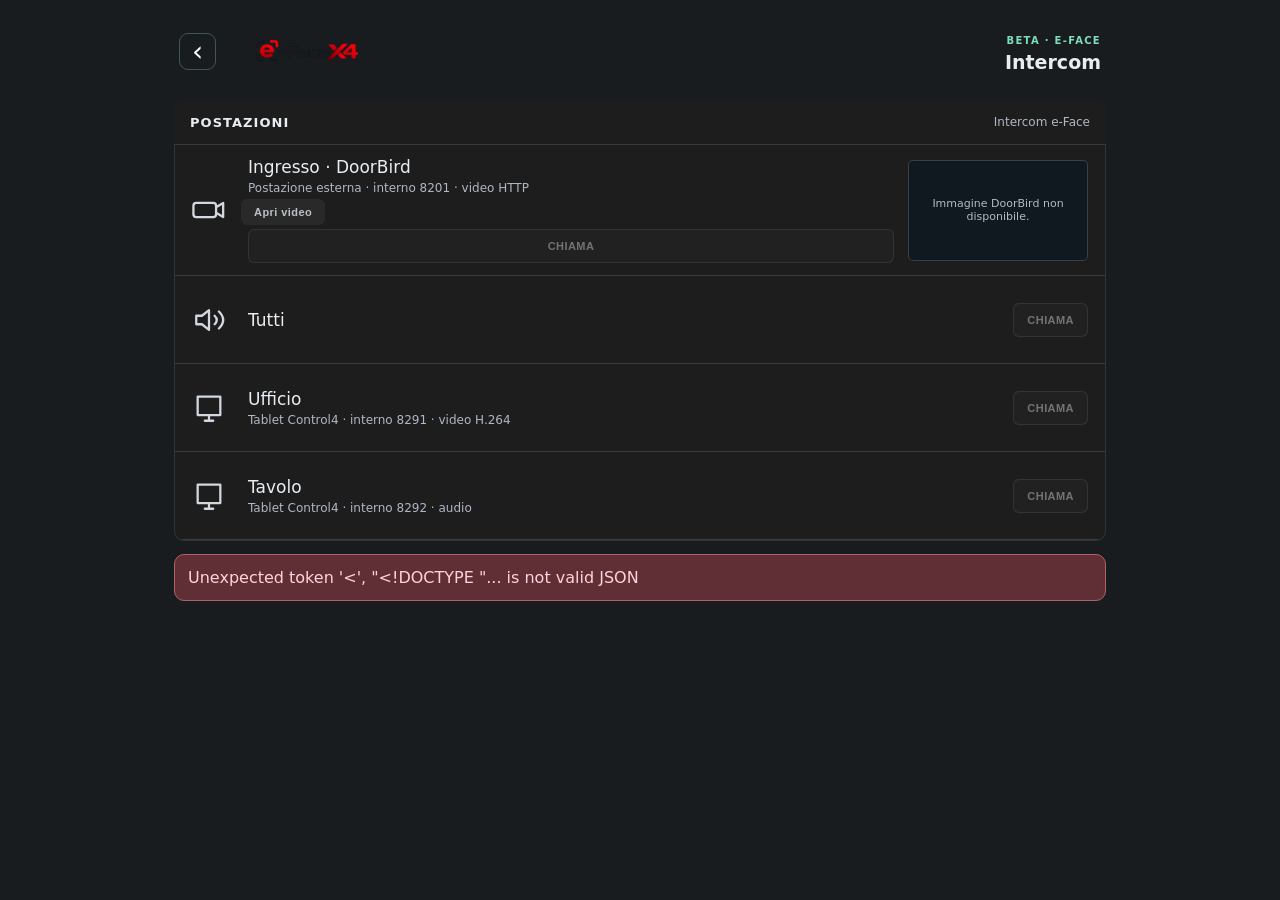
==== e_face_x4/app/static/intercom.html @ 160f6d7b "Persist DoorBird ring snapshots" ====
<!doctype html>
<html lang="it" style="background:var(--initial-background,#181c1f);--initial-background:__INITIAL_BACKGROUND__"><head>
  <meta charset="utf-8"><meta name="viewport" content="width=device-width,initial-scale=1,viewport-fit=cover">
  <meta name="theme-color" content="#181c1f"><title>Videocitofono · e-Face X4</title>
  <link rel="icon" type="image/png" href="assets/eface-x4-app-icon.png">
  <link rel="stylesheet" href="assets/intercom.css?v=2.21.158"><link rel="stylesheet" href="assets/card-themes.css?v=2.21.27"><link rel="stylesheet" href="assets/ui-theme-contract.css?v=2.21.27">
  <script>const intercomParams=new URLSearchParams(location.search);if(intercomParams.has('embedded'))document.documentElement.classList.add('embedded');if(intercomParams.get('admin')==='1')document.documentElement.classList.add('admin-intercom')</script>
</head><body class="intercom-theme" data-background="__BACKGROUND_PRESET__" data-card-theme="__CARD_THEME__">
  <main class="intercom-shell">
    <header><a href="tools#admin" aria-label="Torna agli Strumenti">‹</a><img src="assets/brand-horizontal.png" alt="e-Face X4"><div><small>BETA · E-FACE</small><h1>Intercom</h1></div></header>
    <section id="intercom-call-panel" class="intercom-call-panel" hidden><div class="intercom-call-label"><strong id="call-title">Chiamata</strong><p id="call-status" hidden>Nessuna chiamata in corso.</p><small id="audio-status">Audio in ingresso: in attesa</small><small id="video-status">Video: in attesa</small></div><div class="intercom-actions"><button id="audio-retry" type="button" hidden>ATTIVA AUDIO</button><button id="call-answer" disabled>RISPONDI</button><button id="call-hangup" class="danger" disabled>TERMINA</button></div><audio id="ringtone-audio" autoplay loop playsinline preload="auto"></audio><audio id="remote-audio" autoplay playsinline></audio></section>
    <section id="intercom-video-panel" class="intercom-video-panel" hidden><div class="remote-video-wrap"><video id="remote-video" autoplay playsinline></video><img id="call-doorbird-preview" alt="Anteprima della postazione esterna" hidden><span id="remote-video-placeholder">Anteprima video non disponibile</span></div><div class="local-video-wrap" hidden><video id="local-video" autoplay muted playsinline></video><span>La tua camera</span></div><div class="video-actions"><button id="video-toggle" type="button">DISATTIVA VIDEO</button><button id="camera-switch" type="button">CAMBIA CAMERA</button></div></section>
    <div class="intercom-page-heading"><span>POSTAZIONI</span><small>Intercom e-Face</small></div>
    <section class="intercom-station-list" aria-label="Postazioni Intercom">
      <div class="intercom-station-row"><svg class="station-icon" viewBox="0 0 24 24" aria-hidden="true"><path d="M3 9h4l5-4v14l-5-4H3zM16 9c2 2 2 4 0 6M19 6c4 4 4 8 0 12"/></svg><div class="station-copy"><strong>Tutti</strong></div><button id="call-control4" data-dial-extension="8290" data-video-capable="true" disabled>CHIAMA</button></div>
      <div class="intercom-station-row"><svg class="station-icon" viewBox="0 0 24 24" aria-hidden="true"><path d="M4 4h16v13H4zM9 21h6M12 17v4"/></svg><div class="station-copy"><strong>Ufficio</strong><small>Tablet Control4 · interno 8291 · video H.264</small></div><button id="call-ufficio" data-dial-extension="8291" data-video-capable="true" disabled>CHIAMA</button></div>
      <div class="intercom-station-row"><svg class="station-icon" viewBox="0 0 24 24" aria-hidden="true"><path d="M4 4h16v13H4zM9 21h6M12 17v4"/></svg><div class="station-copy"><strong>Tavolo</strong><small>Tablet Control4 · interno 8292 · audio</small></div><button id="call-tavolo" data-dial-extension="8292" data-video-capable="false" disabled>CHIAMA</button></div>
      <div class="intercom-station-row doorbird-row"><svg class="station-icon" viewBox="0 0 24 24" aria-hidden="true"><path d="M3 7h12a2 2 0 0 1 2 2v6a2 2 0 0 1-2 2H3a2 2 0 0 1-2-2V9a2 2 0 0 1 2-2zM17 10l5-3v10l-5-3z"/></svg><div class="station-copy"><strong>Ingresso · DoorBird</strong><small id="doorbird-extension">Postazione esterna · interno 8201 · video HTTP</small><button id="doorbird-expand" class="station-text-button" type="button" aria-expanded="false">Apri video</button><button id="call-doorbird" data-dial-extension="8201" data-video-capable="false" data-external-station="ingresso" type="button" disabled>CHIAMA</button></div><div class="doorbird-frame"><img id="doorbird-image" alt="Immagine live del videocitofono" hidden><span id="doorbird-image-status">Caricamento video...</span></div></div>
      <div class="intercom-station-row sip-station-row"><svg class="station-icon" viewBox="0 0 24 24" aria-hidden="true"><path d="M4 4h16v13H4zM9 21h6M12 17v4"/></svg><div class="station-copy"><strong>Postazione SIP</strong><div class="intercom-state"><span id="intercom-dot"></span><div><small id="sip-extension">INTERNO PERSONALE</small><b id="intercom-state">Non collegato</b></div></div></div><div class="station-actions"><button id="sip-connect">COLLEGA</button><button id="sip-disconnect" class="secondary" disabled>SCOLLEGA</button></div></div>
    </section>
    <details class="intercom-settings"><summary>Impostazioni Intercom</summary><div class="intercom-settings-body"><label>Password SIP alternativa<input id="sip-password" type="password" autocomplete="off" placeholder="Vuoto = usa la credenziale e-Face"></label><label class="intercom-option"><input id="fast-ice" type="checkbox" checked>Connessione rapida (solo rete locale)</label><label class="level-label" for="speaker-gain">Volume altoparlante <output id="speaker-gain-value">100%</output></label><input id="speaker-gain" type="range" min="20" max="100" step="10" value="100"><label class="level-label" for="microphone-gain">Livello microfono <output id="microphone-gain-value">100%</output></label><input id="microphone-gain" type="range" min="50" max="300" step="25" value="100"><small class="speaker-hint">L'altoparlante usa la riproduzione diretta del browser. Regola anche il volume del cellulare; se il suono rientra nel microfono, riduci i livelli.</small></div></details>
    <div id="intercom-error" class="intercom-error" role="alert" hidden></div>
  </main>
  <script src="assets/jssip-3.13.8.js"></script><script src="assets/intercom.js?v=2.21.158"></script>
</body></html>
---- e_face_x4/app/static/assets/intercom.css ----
:root{color-scheme:dark;font-family:Inter,ui-sans-serif,system-ui,sans-serif;color:#eef7f7;background:#171e22}
*{box-sizing:border-box}[hidden]{display:none!important}body{margin:0;min-height:100vh;background:radial-gradient(circle at 12% 0,rgba(78,150,163,.22),transparent 40%),#171e22}
.intercom-shell{width:min(760px,100%);margin:auto;padding:18px 18px 48px}
header{display:flex;align-items:center;gap:17px;padding:13px 5px 27px}header a{width:37px;height:37px;display:grid;place-items:center;border:1px solid #42545b;border-radius:9px;color:#fff;text-decoration:none;font-size:28px}header img{width:148px;max-height:38px;object-fit:contain}header div{margin-left:auto;text-align:right}header small,.intercom-state small{color:#7edcbb;font-size:10px;font-weight:800;letter-spacing:.13em}h1{margin:3px 0 0;font-size:19px}
.intercom-card{margin-bottom:13px;padding:22px;border:1px solid #37474d;border-radius:16px;background:#222d31;box-shadow:0 16px 36px #0002}.intercom-card h2{margin:0 0 16px;font-size:17px}.intercom-card p{color:#afbdc1;line-height:1.5;font-size:13px}.intercom-state{display:flex;align-items:center;gap:12px}.intercom-state>span{width:12px;height:12px;border-radius:50%;background:#8c9ba0;box-shadow:0 0 0 5px #8c9ba022}.intercom-state>span.online{background:#70dfae;box-shadow:0 0 0 5px #70dfae22}.intercom-state>div{display:grid;gap:3px}.intercom-state strong{font-size:19px}
label{display:grid;gap:8px;color:#c6d7d9;font-size:13px}input{width:100%;padding:12px;border:1px solid #53666c;border-radius:9px;background:#172125;color:#fff;font:inherit}.intercom-actions{display:flex;flex-wrap:wrap;gap:9px;margin-top:16px}button{min-height:42px;padding:0 16px;border:0;border-radius:9px;background:#75ddbb;color:#102b25;font-weight:800;cursor:pointer}button.secondary{background:#364a4f;color:#eaf4f4}button.danger{background:#bc4350;color:#fff}button:disabled{opacity:.4;cursor:not-allowed}.intercom-card>small{display:block;margin-top:13px;color:#8fa5a9;font-size:11px}.intercom-error{padding:13px;border:1px solid #ae6266;border-radius:10px;color:#ffd4d4;background:#602f35}
.intercom-option{display:flex;align-items:center;gap:10px}.intercom-option input{width:17px;height:17px;margin:0;accent-color:#75ddbb}
.level-label{display:flex;align-items:center;justify-content:space-between;margin:17px 0 8px}.level-label output{color:#7edcbb;font-weight:800}input[type=range]{padding:0;width:100%;height:22px;border:0;background:transparent;accent-color:#75ddbb}.speaker-hint{color:#94a8ad}
.doorbird-frame{position:relative;display:grid;place-items:center;min-height:220px;aspect-ratio:16/9;overflow:hidden;border-radius:12px;background:#11191c;color:#afbdc1}.doorbird-frame img{width:100%;height:100%;object-fit:contain}.doorbird-frame span{padding:18px;text-align:center;font-size:13px}
.embedded body{background:#20282c}.embedded .intercom-shell{width:100%;padding:0 0 30px}.embedded .intercom-shell>header{display:none}.embedded .intercom-card{box-shadow:none}
@media(max-width:560px){header img{width:95px}header small{font-size:8px}h1{font-size:16px}.intercom-card{padding:18px}}

/* Control4-style station list; e-Face retains its own controls and credentials. */
body,.embedded body{background:var(--initial-background,#181c1f) fixed;color:#e9edf2}
.intercom-shell{width:min(960px,100%);padding:16px 14px 42px}
.embedded .intercom-shell{padding:0 0 28px}
.intercom-page-heading{display:flex;align-items:center;justify-content:space-between;min-height:45px;padding:0 16px;background:#211e31;border-bottom:1px solid #ffffff20;font-size:13px;font-weight:700;letter-spacing:.08em}
.intercom-page-heading small{font-size:12px;font-weight:400;letter-spacing:0;color:#aeb8c3}
.intercom-station-list{background:linear-gradient(145deg,#29282f,#202126 80%,#191a1e);border:1px solid #ffffff18;border-top:0}
.intercom-station-row{display:grid;grid-template-columns:42px minmax(0,1fr) auto;align-items:center;gap:14px;min-height:88px;padding:12px 17px;border-bottom:1px solid #ffffff24}
.intercom-station-row:last-child{border-bottom:0}.station-icon{width:34px;height:34px;display:grid;place-items:center;color:#d1d8e0;font-size:26px;font-weight:300}
.station-copy{min-width:0;display:grid;gap:4px}.station-copy strong{font-size:17px;font-weight:500}.station-copy>small{font-size:12px;color:#aeb8c3}.station-actions{display:flex;gap:7px;flex-wrap:wrap;justify-content:flex-end}
.intercom-station-row button{min-height:34px;padding:0 13px;border:1px solid #ffffff36;border-radius:6px;background:#315771;color:#f2f5f8;font-size:11px;letter-spacing:.04em}.intercom-station-row button:hover:not(:disabled){background:#3b6d8c}.intercom-station-row button.secondary{background:#283a4c;color:#d7e0e5}
.intercom-state{gap:8px}.intercom-state>span{width:8px;height:8px;box-shadow:none}.intercom-state>span.online{box-shadow:0 0 0 3px #70dfae22}.intercom-state>div{display:flex;align-items:center;gap:8px}.intercom-state small{font-size:10px;font-weight:500;letter-spacing:0;color:#91a8b8}.intercom-state b{font-size:12px;font-weight:400;color:#becbd4}
.doorbird-row{min-height:130px}.doorbird-row .station-copy{align-self:center}.intercom-station-row .station-text-button{width:max-content;min-height:26px;margin-left:-7px;border:0;background:transparent;color:#9bd6f5;text-align:left}.doorbird-frame{width:180px;min-height:0;height:101px;aspect-ratio:16/9;border:1px solid #ffffff2b;border-radius:5px;background:#101820}.doorbird-frame span{padding:8px;font-size:11px}.doorbird-row.expanded{align-items:start}.doorbird-row.expanded .doorbird-frame{width:min(520px,50vw);height:auto;min-height:240px}
.intercom-call-panel{display:flex;align-items:center;justify-content:space-between;gap:16px;min-height:84px;margin-top:14px;padding:15px 18px;border:1px solid #ffffff22;border-radius:8px;background:#252b39}.intercom-call-label strong{font-size:15px;font-weight:500}.intercom-call-label p{margin:5px 0 0;color:#aebbc5;font-size:12px}.intercom-call-panel .intercom-actions{margin:0;flex-wrap:nowrap}.intercom-call-panel button{min-width:104px;border-radius:6px}.intercom-call-panel #call-answer{background:#39ae75;color:#fff}.intercom-call-panel #call-hangup{background:#a74754}
.intercom-call-panel:not([hidden]){position:sticky;z-index:20;top:0;margin:0 0 12px;box-shadow:0 12px 28px #0008}.video-call-active .intercom-call-panel:not([hidden]){position:relative;top:auto;box-shadow:none}.intercom-call-label #call-title{font-size:21px;font-weight:650}
.current-device-row{grid-template-columns:42px minmax(140px,.65fr) minmax(260px,1.35fr);align-items:start}.current-device-controls{display:grid;grid-template-columns:1fr 1fr;gap:6px 14px;align-items:center}.current-device-controls .level-label{margin:0;font-size:11px}.current-device-controls input[type=range]{margin:0}.dnd-switch{grid-column:1/-1;justify-self:end;display:flex;align-items:center;gap:9px}.mdi-switch{width:34px;height:18px;border-radius:10px;background:#697176;box-shadow:inset 0 0 0 2px #ffffff22}.mdi-switch:after{content:'';display:block;width:14px;height:14px;margin:2px;border-radius:50%;background:#ddd;transition:.2s}.dnd-switch.active{color:#ffcf4d}.dnd-switch.active .mdi-switch{background:#bd8720}.dnd-switch.active .mdi-switch:after{transform:translateX(16px)}
@media(max-width:620px){.current-device-row{grid-template-columns:38px 1fr}.current-device-controls{grid-column:2;grid-template-columns:1fr}.dnd-switch{grid-column:1}}
.intercom-settings{margin-top:13px;border:1px solid #ffffff22;border-radius:8px;background:#252b39}.intercom-settings summary{padding:16px 18px;cursor:pointer;color:#e6ebef;font-size:14px}.intercom-settings[open] summary{border-bottom:1px solid #ffffff22}.intercom-settings-body{padding:18px;display:grid;gap:12px}.intercom-settings-body .level-label{margin:0}.intercom-settings-body input[type=range]{accent-color:#78bfe9}.intercom-settings-body .intercom-option input{accent-color:#78bfe9}
.intercom-error{margin-top:13px}
@media(max-width:640px){.intercom-station-row{grid-template-columns:32px minmax(0,1fr) auto;gap:9px;padding:11px}.station-copy strong{font-size:15px}.station-copy>small{font-size:11px}.doorbird-row{grid-template-columns:30px minmax(0,1fr) 115px}.doorbird-frame{width:115px;height:65px}.doorbird-row.expanded{grid-template-columns:30px minmax(0,1fr)}.doorbird-row.expanded .doorbird-frame{grid-column:1/-1;width:100%;min-height:180px}.intercom-call-panel{align-items:stretch;flex-direction:column}.intercom-call-panel .intercom-actions{justify-content:flex-end}.station-actions{flex-direction:column}.intercom-station-row button{font-size:10px;padding:0 8px}}
/* e-Face palette and background; only the compact station organization follows Control4. */
body{background:#20272b}.embedded,.embedded body{background:transparent}
.intercom-page-heading{background:#23282b;border-radius:10px 10px 0 0}
.intercom-station-list{background:#252a2d;border-radius:0 0 10px 10px;overflow:hidden}
.intercom-station-row button{background:#3b484d}.intercom-station-row button:hover:not(:disabled){background:#4b5b60}.intercom-station-row button.secondary{background:#303a3e}
.intercom-station-row .station-text-button{color:#7edcbb;background:transparent}
.intercom-call-panel,.intercom-settings{background:#252a2d}
.intercom-settings-body input[type=range],.intercom-settings-body .intercom-option input{accent-color:#75ddbb}
svg.station-icon{fill:none;stroke:currentColor;stroke-width:1.6;stroke-linecap:round;stroke-linejoin:round}
.intercom-call-panel[hidden]{display:none}
.intercom-call-label #audio-status{display:block;margin-top:6px;color:#9fb5b8;font-size:11px}
.intercom-call-label #video-status{display:block;margin-top:3px;color:#9fb5b8;font-size:11px}
.intercom-call-panel #audio-retry{background:#75ddbb;color:#102b25}
.intercom-video-panel{position:relative;display:grid;grid-template-columns:minmax(0,1fr);gap:10px;margin:0 0 12px;padding:10px;border:1px solid #ffffff22;border-radius:10px;background:#191d20;overflow:hidden}.intercom-video-panel.has-local{grid-template-columns:minmax(0,1fr) 170px}.remote-video-wrap{position:relative;display:grid;place-items:center;min-height:260px;background:#080a0b;border-radius:8px;overflow:hidden}.remote-video-wrap video,.remote-video-wrap img{width:100%;height:100%;max-height:58vh;object-fit:contain}.remote-video-wrap span{position:absolute;color:#899398;font-size:12px}.local-video-wrap{position:relative;align-self:start;aspect-ratio:3/4;border-radius:8px;background:#080a0b;overflow:hidden}.local-video-wrap video{width:100%;height:100%;object-fit:cover;transform:scaleX(-1)}.local-video-wrap.environment video{transform:none}.local-video-wrap span{position:absolute;left:7px;bottom:7px;padding:3px 6px;border-radius:4px;background:#0009;font-size:10px}.video-actions{grid-column:1/-1;display:flex;justify-content:flex-end;gap:8px}.video-actions button{min-height:34px;border:1px solid #ffffff36;background:#3b484d;color:#fff}.video-actions button.off{color:#ffcf4d}
.intercom-video-panel:not(.has-local) .video-actions{display:none}
@media(max-width:620px){.intercom-video-panel.has-local{grid-template-columns:minmax(0,1fr) 92px}.remote-video-wrap{min-height:190px}.video-actions{justify-content:stretch}.video-actions button{flex:1;padding:0 8px;font-size:10px}}
.embedded:not(.admin-intercom) .sip-station-row,.embedded:not(.admin-intercom) .intercom-settings{display:none}
html:not(.admin-intercom) .sip-station-row,html:not(.admin-intercom) .intercom-settings{display:none}
.admin-intercom .intercom-station-row:not(.sip-station-row){display:none}
.admin-intercom .intercom-station-list{border-radius:0 0 10px 10px}
.admin-intercom .intercom-shell{width:100%;padding:0}
.admin-intercom .intercom-page-heading small{display:none}
---- e_face_x4/app/static/assets/card-themes.css ----
:root{--user-card:rgba(30,30,30,.96);--user-card-soft:rgba(38,38,38,.97);--user-card-cell:rgba(255,255,255,.055);--user-card-field:rgba(14,14,14,.58);--user-card-accent:#b9c2c6}
body[data-card-theme="petrol"]{--user-card:rgba(8,34,38,.94);--user-card-soft:rgba(12,43,47,.96);--user-card-cell:rgba(72,155,151,.09);--user-card-field:rgba(3,25,29,.78);--user-card-accent:#45d0cb}
body[data-card-theme="midnight"]{--user-card:rgba(12,22,37,.95);--user-card-soft:rgba(17,30,49,.96);--user-card-cell:rgba(88,132,190,.09);--user-card-field:rgba(6,14,27,.78);--user-card-accent:#9abbe7}
body[data-card-theme="slate"]{--user-card:rgba(35,44,51,.94);--user-card-soft:rgba(44,55,63,.96);--user-card-cell:rgba(152,177,190,.085);--user-card-field:rgba(23,31,37,.78);--user-card-accent:#b7cbd6}
body[data-card-theme="warm"]{--user-card:rgba(43,34,32,.95);--user-card-soft:rgba(54,42,38,.96);--user-card-cell:rgba(194,145,112,.085);--user-card-field:rgba(31,23,22,.78);--user-card-accent:#d9ad8e}
.xcard,.now-playing,.home-security-summary,.home-comfort-summary,.quick-card,.room-panel,.home-live-media,.media-player-card,.media-room-tile,.security-summary,.security-area,.security-zone,.security-scenario,.security-lock,.energy-dashboard-card,.device-list article{background:var(--user-card)!important}
.energy-flow-metrics>span,.room-card{background:var(--user-card-cell)!important}
.home-live-media-list>*{background:var(--user-card-soft)!important}

/* La palette utente deve seguire ogni superficie dell'app, inclusi popup e controlli. */
.home-overview-summary,.detail-header,.page-device-list article,.scenario-panel,.scenario-card,.av-filters>button,.av-room-menu,
.media-sessions-dialog,.media-zones-dialog,.video-remote-dialog,.security-area-dialog,.security-pin-dialog,.rgb-dialog{
  background:var(--user-card)!important
}
dialog header,.media-sessions-dialog header,.media-zones-dialog footer{
  background:var(--user-card-soft)!important
}
.security-pin-body input,.rgb-popup-body input,.light-room-menu{
  background:var(--user-card-field)!important
}
.security-pin-keys button,.security-pin-dialog header button,.security-pin-dialog footer button,
.security-area-dialog header button,.security-area-popup-actions button,.media-zone,.media-zone-choice,
.media-session-row,.media-service-tile,.media-sources button,.av-room-menu button,#video-remote-body button,
.security-actions button,.security-zone button,.security-lock>.device-actions button,.scenario-heading button,
.scenario-actions button,.rgb-popup-actions button,.remote-volume-side,.remote-channel-side,.remote-volume-slider{
  background:var(--user-card-cell)!important
}
.security-pin-dialog footer #security-pin-confirm,.zones-master{
  background:var(--user-card-soft)!important
}
.media-sources,.remote-console .remote-nav{
  background-color:var(--user-card-field)!important
}
---- e_face_x4/app/static/assets/ui-theme-contract.css ----
/* Final palette contract: structural surfaces follow UI choices. Semantic
   colours (alarm, online, provider and active-media states) remain distinct. */
:root{--ui-page-background:var(--initial-background,linear-gradient(145deg,#596066,#181c1f 65%));--ui-surface:var(--user-card,rgba(30,30,30,.96));--ui-surface-soft:var(--user-card-soft,rgba(38,38,38,.97));--ui-cell:var(--user-card-cell,rgba(255,255,255,.055));--ui-field:var(--user-card-field,rgba(14,14,14,.58));--ui-accent:var(--user-card-accent,#b9c2c6)}
body.app-theme{background-color:#181c1f!important}
@media(max-width:700px){body.app-theme .rail{background:var(--ui-surface)!important}}
.media-player-card input[data-media-volume]{--media-color:#20df6b;-webkit-appearance:none;appearance:none;width:100%;height:6px;border:0;border-radius:999px;outline:0;background:linear-gradient(90deg,var(--media-color) 0 var(--volume,0%),#d9dddd var(--volume,0%) 100%);accent-color:var(--media-color)}
.media-player-card-watch input[data-media-volume]{--media-color:#61d8f2}.media-player-card-listen input[data-media-volume]{--media-color:#20df6b}
.media-player-card input[data-media-volume]::-webkit-slider-runnable-track{height:6px;border:0;border-radius:999px;background:transparent}.media-player-card input[data-media-volume]::-webkit-slider-thumb{-webkit-appearance:none;width:18px;height:18px;margin-top:-6px;border:0;border-radius:50%;background:var(--media-color);box-shadow:0 0 7px color-mix(in srgb,var(--media-color) 55%,transparent)}
.media-player-card input[data-media-volume]::-moz-range-track{height:6px;border:0;border-radius:999px;background:#d9dddd}.media-player-card input[data-media-volume]::-moz-range-progress{height:6px;background:var(--media-color)}.media-player-card input[data-media-volume]::-moz-range-thumb{width:18px;height:18px;border:0;border-radius:50%;background:var(--media-color)}
.tools-theme,.tools-theme .media-config,.tools-theme .admin-dashboard-panel{background-color:#181c1f!important;background-image:var(--tools-background,var(--ui-page-background))!important}
.tools-header,.tools-sidebar,.tools-section,.admin-dashboard-panel>header,.admin-form,.admin-info,.admin-user-row,.admin-status,.player-list,.source-icon-list,.control4-form,.control4-result,.music-account-row{background:var(--ui-surface)!important}
.tool-card,.player-row,.source-icon-row,.control4-actions button,.background-upload,.background-inherit,.tools-sidebar button:hover{background:var(--ui-cell)!important}
.tools-sidebar button.active{border-color:color-mix(in srgb,var(--ui-accent) 38%,transparent)!important;background:var(--ui-surface-soft)!important}
.tool-card>span,.tools-sidebar button>b{background:var(--ui-cell)!important}
.admin-form-grid input,.admin-form-grid select,.login-card input,.control4-form input,.background-scope select,.admin-form input,.admin-form select,.admin-form textarea{background:var(--ui-field)!important}
.login-card,.card-theme-preview{background:var(--ui-surface-soft)!important}
.tools-section-intro>span,.admin-dashboard-panel>header small,.admin-info b,#composer-wizard-progress,.tool-card>span{color:var(--ui-accent)!important}
.admin-form button:not(.secondary):not(.danger),.admin-user-actions button:not(.secondary):not(.danger){background:var(--ui-accent)!important;color:#15191b!important}.admin-form button.secondary,.admin-user-actions button.secondary{background:var(--ui-cell)!important}
body.intercom-theme{background-color:#181c1f!important;background-image:var(--initial-background,var(--ui-page-background))!important;background-position:center!important;background-size:cover!important;background-attachment:fixed!important}
.intercom-theme .intercom-page-heading,.intercom-theme .intercom-station-list,.intercom-theme .intercom-call-panel,.intercom-theme .intercom-settings{background:var(--ui-surface)!important}
.intercom-theme .intercom-station-row{background:transparent!important}
.intercom-theme .intercom-station-row button:not(.danger):not(#call-answer),.intercom-theme .intercom-settings-body input{background:var(--ui-cell)!important}
.intercom-theme .station-text-button{background:transparent!important;color:var(--ui-accent)!important}
.embedded body.intercom-theme{background:transparent!important;background-image:none!important}
body.login-theme{background-color:#181c1f!important;background-image:var(--initial-background,var(--ui-page-background))!important;background-position:center!important;background-size:cover!important}
.login-theme main{background:var(--ui-surface)!important}.login-theme input{background:var(--ui-field)!important}.login-theme button{background:var(--ui-accent)!important;color:#15191b!important}
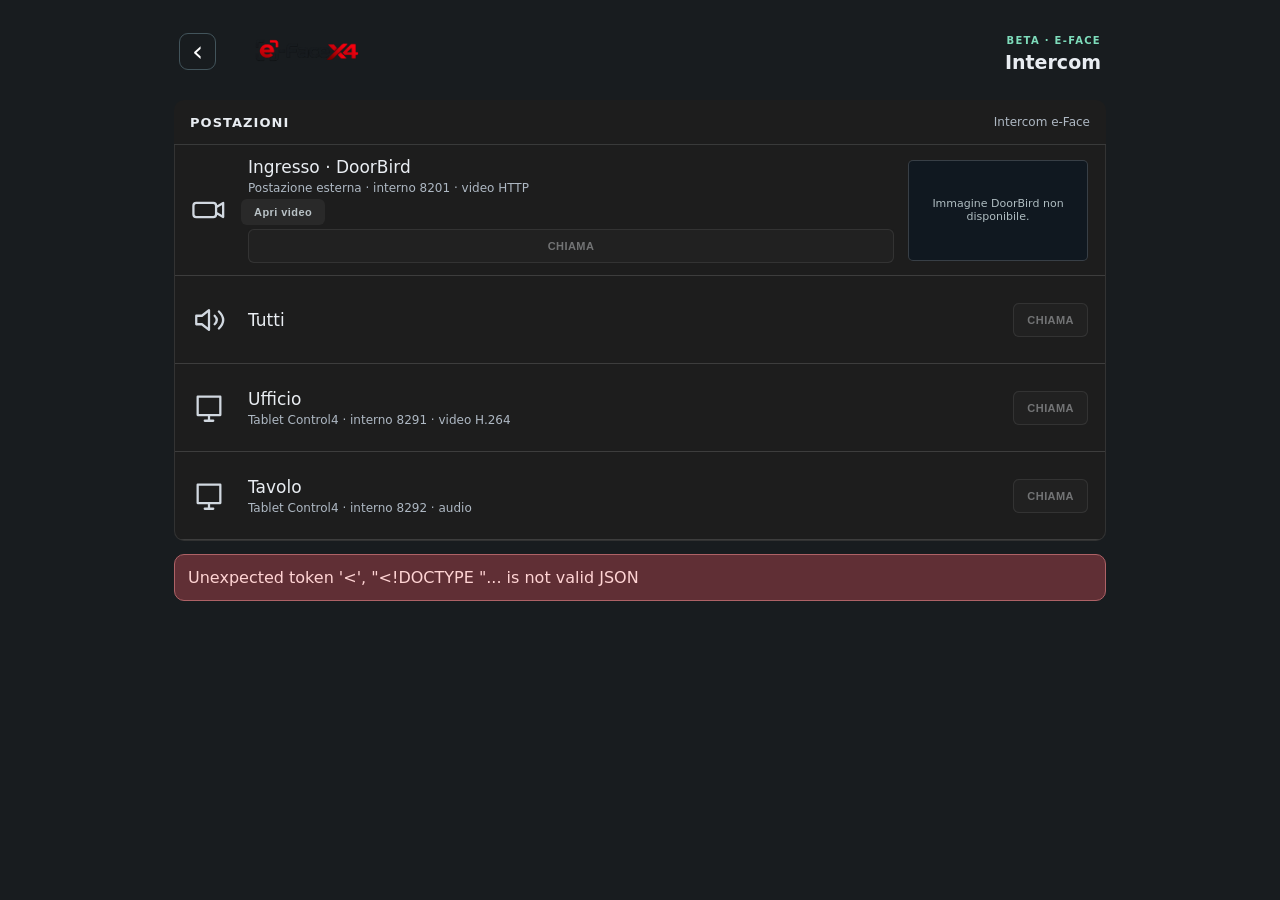
==== commit f81e747d: "Add complete Sky Q admin inventory" ====
--- a/e_face_x4/app/static/intercom.html
+++ b/e_face_x4/app/static/intercom.html
@@ -3,7 +3,7 @@
   <meta charset="utf-8"><meta name="viewport" content="width=device-width,initial-scale=1,viewport-fit=cover">
   <meta name="theme-color" content="#181c1f"><title>Videocitofono · e-Face X4</title>
   <link rel="icon" type="image/png" href="assets/eface-x4-app-icon.png">
-  <link rel="stylesheet" href="assets/intercom.css?v=2.21.158"><link rel="stylesheet" href="assets/card-themes.css?v=2.21.27"><link rel="stylesheet" href="assets/ui-theme-contract.css?v=2.21.27">
+  <link rel="stylesheet" href="assets/intercom.css?v=2.21.160"><link rel="stylesheet" href="assets/card-themes.css?v=2.21.27"><link rel="stylesheet" href="assets/ui-theme-contract.css?v=2.21.27">
   <script>const intercomParams=new URLSearchParams(location.search);if(intercomParams.has('embedded'))document.documentElement.classList.add('embedded');if(intercomParams.get('admin')==='1')document.documentElement.classList.add('admin-intercom')</script>
 </head><body class="intercom-theme" data-background="__BACKGROUND_PRESET__" data-card-theme="__CARD_THEME__">
   <main class="intercom-shell">
@@ -21,5 +21,5 @@
     <details class="intercom-settings"><summary>Impostazioni Intercom</summary><div class="intercom-settings-body"><label>Password SIP alternativa<input id="sip-password" type="password" autocomplete="off" placeholder="Vuoto = usa la credenziale e-Face"></label><label class="intercom-option"><input id="fast-ice" type="checkbox" checked>Connessione rapida (solo rete locale)</label><label class="level-label" for="speaker-gain">Volume altoparlante <output id="speaker-gain-value">100%</output></label><input id="speaker-gain" type="range" min="20" max="100" step="10" value="100"><label class="level-label" for="microphone-gain">Livello microfono <output id="microphone-gain-value">100%</output></label><input id="microphone-gain" type="range" min="50" max="300" step="25" value="100"><small class="speaker-hint">L'altoparlante usa la riproduzione diretta del browser. Regola anche il volume del cellulare; se il suono rientra nel microfono, riduci i livelli.</small></div></details>
     <div id="intercom-error" class="intercom-error" role="alert" hidden></div>
   </main>
-  <script src="assets/jssip-3.13.8.js"></script><script src="assets/intercom.js?v=2.21.158"></script>
+  <script src="assets/jssip-3.13.8.js"></script><script src="assets/intercom.js?v=2.21.160"></script>
 </body></html>
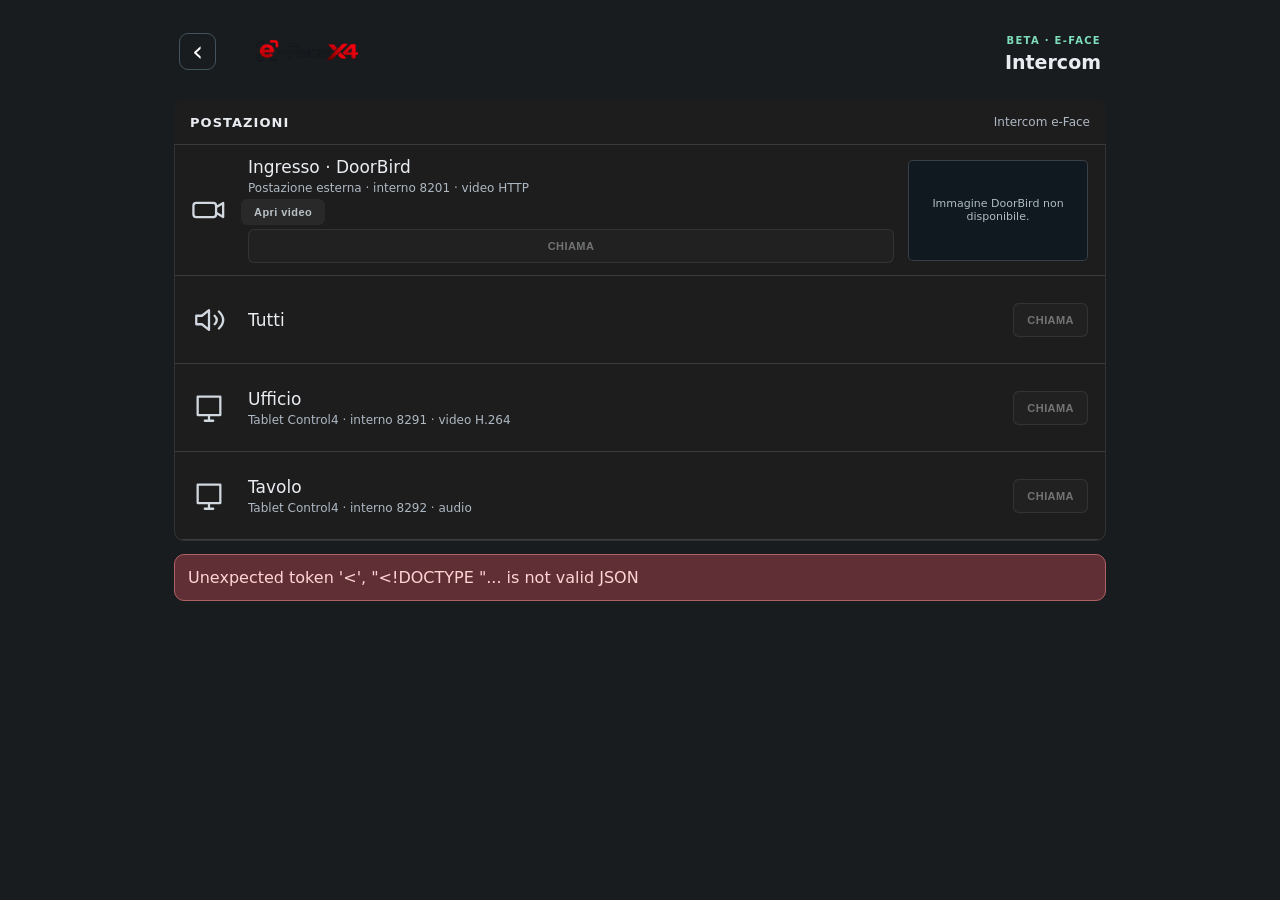
==== commit b3fba62b: "Launch Sky Q apps from exposed tiles" ====
--- a/e_face_x4/app/static/intercom.html
+++ b/e_face_x4/app/static/intercom.html
@@ -3,7 +3,7 @@
   <meta charset="utf-8"><meta name="viewport" content="width=device-width,initial-scale=1,viewport-fit=cover">
   <meta name="theme-color" content="#181c1f"><title>Videocitofono · e-Face X4</title>
   <link rel="icon" type="image/png" href="assets/eface-x4-app-icon.png">
-  <link rel="stylesheet" href="assets/intercom.css?v=2.21.160"><link rel="stylesheet" href="assets/card-themes.css?v=2.21.27"><link rel="stylesheet" href="assets/ui-theme-contract.css?v=2.21.27">
+  <link rel="stylesheet" href="assets/intercom.css?v=2.21.161"><link rel="stylesheet" href="assets/card-themes.css?v=2.21.27"><link rel="stylesheet" href="assets/ui-theme-contract.css?v=2.21.27">
   <script>const intercomParams=new URLSearchParams(location.search);if(intercomParams.has('embedded'))document.documentElement.classList.add('embedded');if(intercomParams.get('admin')==='1')document.documentElement.classList.add('admin-intercom')</script>
 </head><body class="intercom-theme" data-background="__BACKGROUND_PRESET__" data-card-theme="__CARD_THEME__">
   <main class="intercom-shell">
@@ -21,5 +21,5 @@
     <details class="intercom-settings"><summary>Impostazioni Intercom</summary><div class="intercom-settings-body"><label>Password SIP alternativa<input id="sip-password" type="password" autocomplete="off" placeholder="Vuoto = usa la credenziale e-Face"></label><label class="intercom-option"><input id="fast-ice" type="checkbox" checked>Connessione rapida (solo rete locale)</label><label class="level-label" for="speaker-gain">Volume altoparlante <output id="speaker-gain-value">100%</output></label><input id="speaker-gain" type="range" min="20" max="100" step="10" value="100"><label class="level-label" for="microphone-gain">Livello microfono <output id="microphone-gain-value">100%</output></label><input id="microphone-gain" type="range" min="50" max="300" step="25" value="100"><small class="speaker-hint">L'altoparlante usa la riproduzione diretta del browser. Regola anche il volume del cellulare; se il suono rientra nel microfono, riduci i livelli.</small></div></details>
     <div id="intercom-error" class="intercom-error" role="alert" hidden></div>
   </main>
-  <script src="assets/jssip-3.13.8.js"></script><script src="assets/intercom.js?v=2.21.160"></script>
+  <script src="assets/jssip-3.13.8.js"></script><script src="assets/intercom.js?v=2.21.161"></script>
 </body></html>
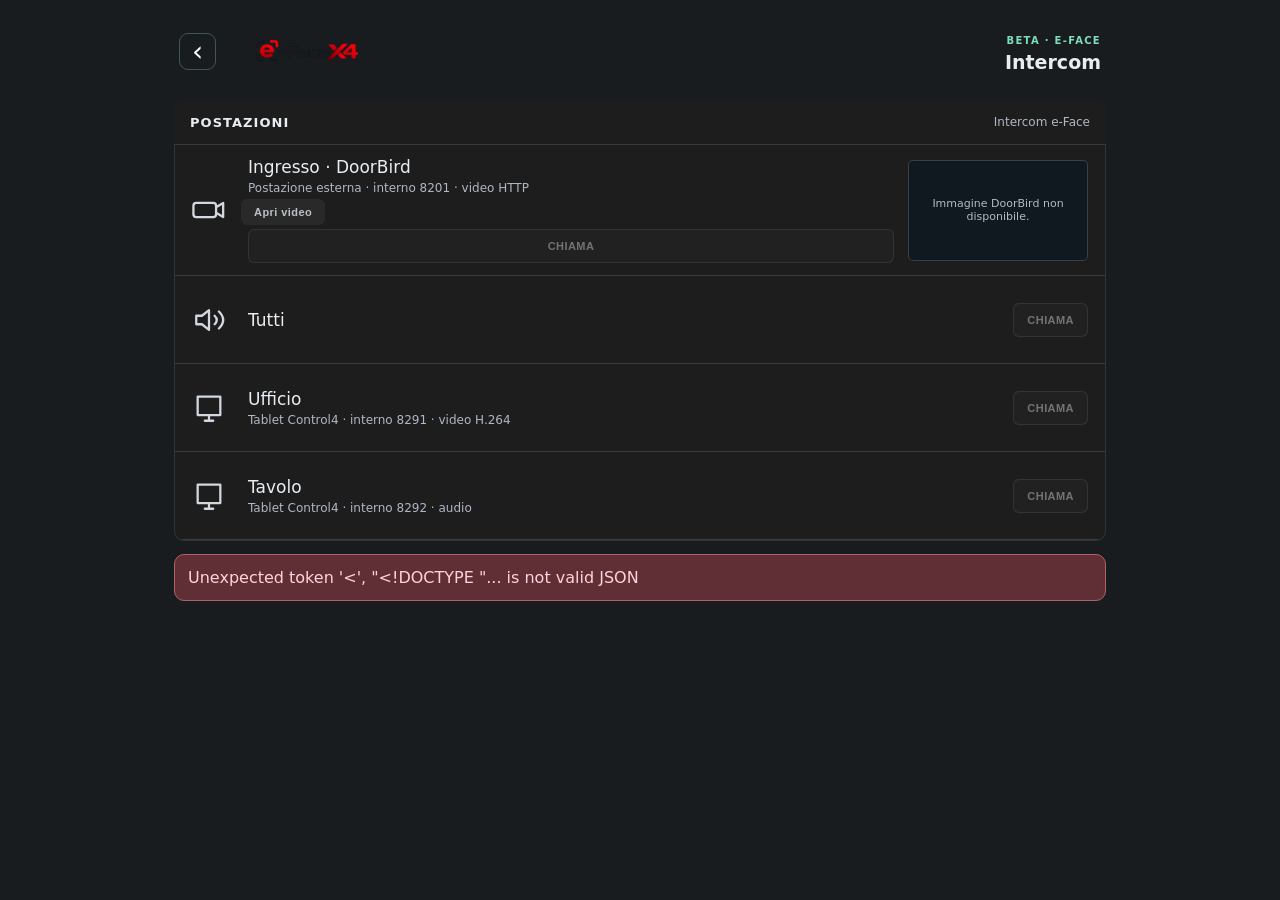
==== commit a5f2f041: "Add configurable security cameras" ====
--- a/e_face_x4/app/static/intercom.html
+++ b/e_face_x4/app/static/intercom.html
@@ -3,7 +3,7 @@
   <meta charset="utf-8"><meta name="viewport" content="width=device-width,initial-scale=1,viewport-fit=cover">
   <meta name="theme-color" content="#181c1f"><title>Videocitofono · e-Face X4</title>
   <link rel="icon" type="image/png" href="assets/eface-x4-app-icon.png">
-  <link rel="stylesheet" href="assets/intercom.css?v=2.21.161"><link rel="stylesheet" href="assets/card-themes.css?v=2.21.27"><link rel="stylesheet" href="assets/ui-theme-contract.css?v=2.21.27">
+  <link rel="stylesheet" href="assets/intercom.css?v=2.21.162"><link rel="stylesheet" href="assets/card-themes.css?v=2.21.27"><link rel="stylesheet" href="assets/ui-theme-contract.css?v=2.21.27">
   <script>const intercomParams=new URLSearchParams(location.search);if(intercomParams.has('embedded'))document.documentElement.classList.add('embedded');if(intercomParams.get('admin')==='1')document.documentElement.classList.add('admin-intercom')</script>
 </head><body class="intercom-theme" data-background="__BACKGROUND_PRESET__" data-card-theme="__CARD_THEME__">
   <main class="intercom-shell">
@@ -21,5 +21,5 @@
     <details class="intercom-settings"><summary>Impostazioni Intercom</summary><div class="intercom-settings-body"><label>Password SIP alternativa<input id="sip-password" type="password" autocomplete="off" placeholder="Vuoto = usa la credenziale e-Face"></label><label class="intercom-option"><input id="fast-ice" type="checkbox" checked>Connessione rapida (solo rete locale)</label><label class="level-label" for="speaker-gain">Volume altoparlante <output id="speaker-gain-value">100%</output></label><input id="speaker-gain" type="range" min="20" max="100" step="10" value="100"><label class="level-label" for="microphone-gain">Livello microfono <output id="microphone-gain-value">100%</output></label><input id="microphone-gain" type="range" min="50" max="300" step="25" value="100"><small class="speaker-hint">L'altoparlante usa la riproduzione diretta del browser. Regola anche il volume del cellulare; se il suono rientra nel microfono, riduci i livelli.</small></div></details>
     <div id="intercom-error" class="intercom-error" role="alert" hidden></div>
   </main>
-  <script src="assets/jssip-3.13.8.js"></script><script src="assets/intercom.js?v=2.21.161"></script>
+  <script src="assets/jssip-3.13.8.js"></script><script src="assets/intercom.js?v=2.21.162"></script>
 </body></html>
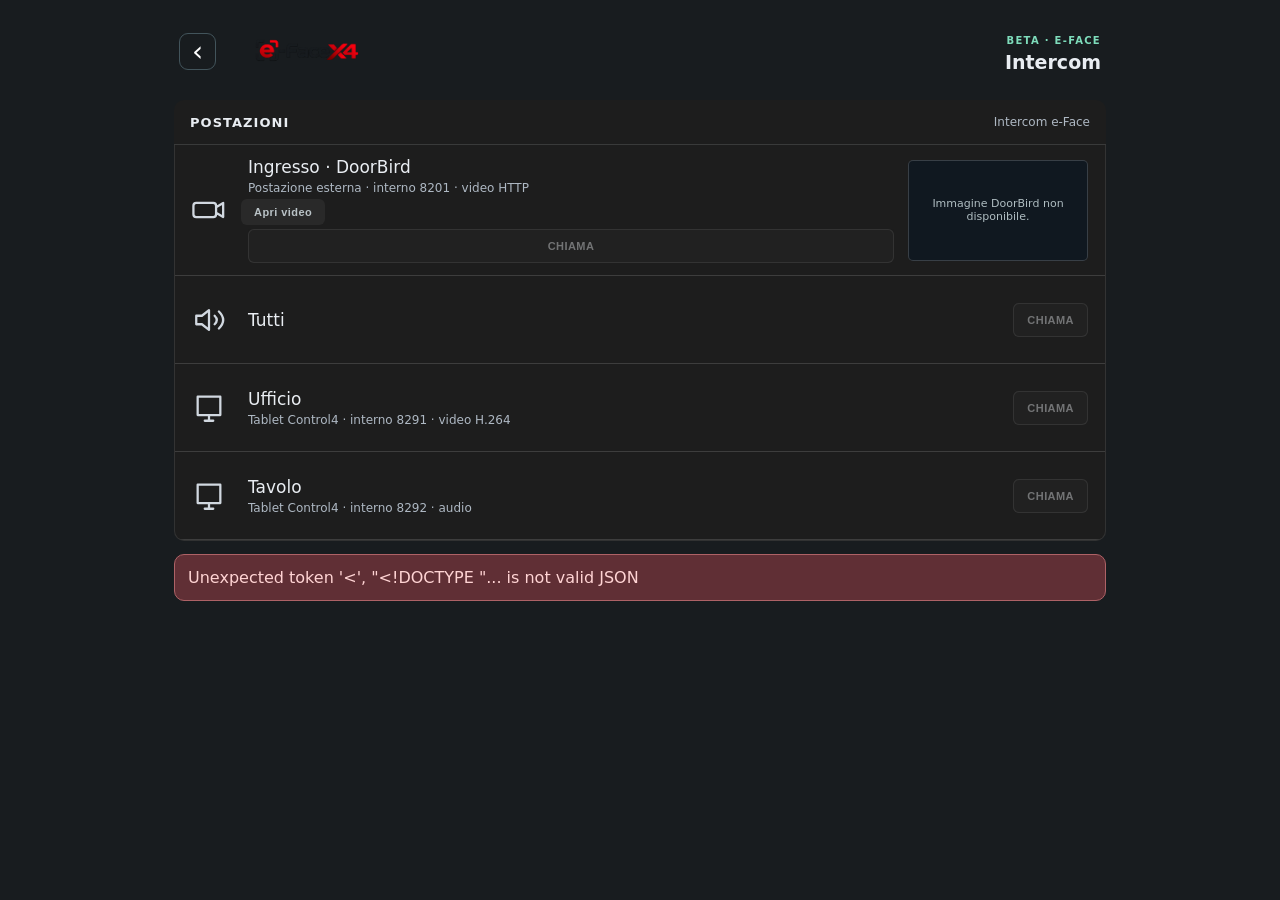
==== commit 4bfda36f: "Support e-Control camera entities in security" ====
--- a/e_face_x4/app/static/intercom.html
+++ b/e_face_x4/app/static/intercom.html
@@ -3,7 +3,7 @@
   <meta charset="utf-8"><meta name="viewport" content="width=device-width,initial-scale=1,viewport-fit=cover">
   <meta name="theme-color" content="#181c1f"><title>Videocitofono · e-Face X4</title>
   <link rel="icon" type="image/png" href="assets/eface-x4-app-icon.png">
-  <link rel="stylesheet" href="assets/intercom.css?v=2.21.162"><link rel="stylesheet" href="assets/card-themes.css?v=2.21.27"><link rel="stylesheet" href="assets/ui-theme-contract.css?v=2.21.27">
+  <link rel="stylesheet" href="assets/intercom.css?v=2.21.163"><link rel="stylesheet" href="assets/card-themes.css?v=2.21.27"><link rel="stylesheet" href="assets/ui-theme-contract.css?v=2.21.27">
   <script>const intercomParams=new URLSearchParams(location.search);if(intercomParams.has('embedded'))document.documentElement.classList.add('embedded');if(intercomParams.get('admin')==='1')document.documentElement.classList.add('admin-intercom')</script>
 </head><body class="intercom-theme" data-background="__BACKGROUND_PRESET__" data-card-theme="__CARD_THEME__">
   <main class="intercom-shell">
@@ -21,5 +21,5 @@
     <details class="intercom-settings"><summary>Impostazioni Intercom</summary><div class="intercom-settings-body"><label>Password SIP alternativa<input id="sip-password" type="password" autocomplete="off" placeholder="Vuoto = usa la credenziale e-Face"></label><label class="intercom-option"><input id="fast-ice" type="checkbox" checked>Connessione rapida (solo rete locale)</label><label class="level-label" for="speaker-gain">Volume altoparlante <output id="speaker-gain-value">100%</output></label><input id="speaker-gain" type="range" min="20" max="100" step="10" value="100"><label class="level-label" for="microphone-gain">Livello microfono <output id="microphone-gain-value">100%</output></label><input id="microphone-gain" type="range" min="50" max="300" step="25" value="100"><small class="speaker-hint">L'altoparlante usa la riproduzione diretta del browser. Regola anche il volume del cellulare; se il suono rientra nel microfono, riduci i livelli.</small></div></details>
     <div id="intercom-error" class="intercom-error" role="alert" hidden></div>
   </main>
-  <script src="assets/jssip-3.13.8.js"></script><script src="assets/intercom.js?v=2.21.162"></script>
+  <script src="assets/jssip-3.13.8.js"></script><script src="assets/intercom.js?v=2.21.163"></script>
 </body></html>
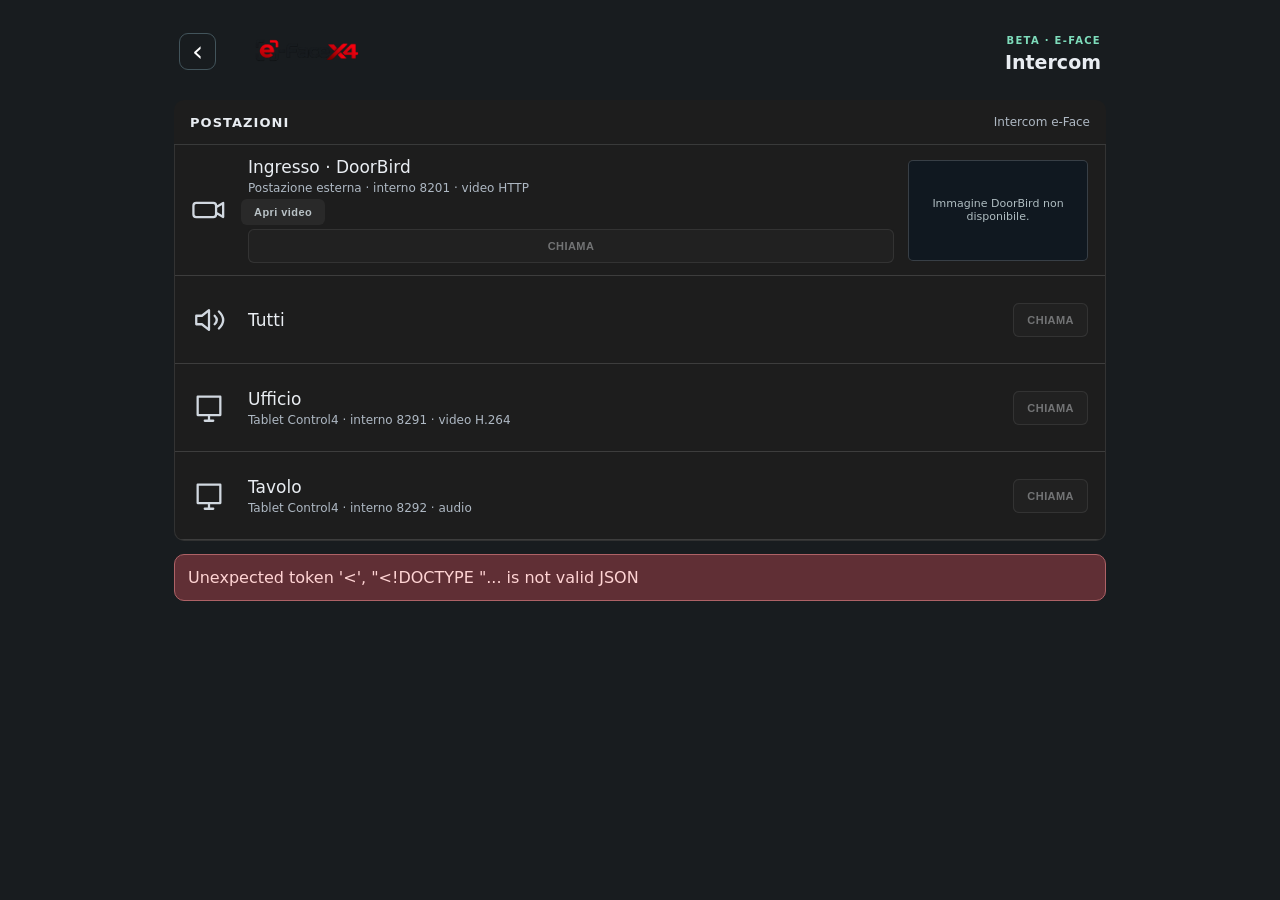
==== commit b42af97e: "Expose push repair directly in Intercom" ====
--- a/e_face_x4/app/static/intercom.html
+++ b/e_face_x4/app/static/intercom.html
@@ -18,7 +18,7 @@
       <div class="intercom-station-row doorbird-row"><svg class="station-icon" viewBox="0 0 24 24" aria-hidden="true"><path d="M3 7h12a2 2 0 0 1 2 2v6a2 2 0 0 1-2 2H3a2 2 0 0 1-2-2V9a2 2 0 0 1 2-2zM17 10l5-3v10l-5-3z"/></svg><div class="station-copy"><strong>Ingresso · DoorBird</strong><small id="doorbird-extension">Postazione esterna · interno 8201 · video HTTP</small><button id="doorbird-expand" class="station-text-button" type="button" aria-expanded="false">Apri video</button><button id="call-doorbird" data-dial-extension="8201" data-video-capable="false" data-external-station="ingresso" type="button" disabled>CHIAMA</button></div><div class="doorbird-frame"><img id="doorbird-image" alt="Immagine live del videocitofono" hidden><span id="doorbird-image-status">Caricamento video...</span></div></div>
       <div class="intercom-station-row sip-station-row"><svg class="station-icon" viewBox="0 0 24 24" aria-hidden="true"><path d="M4 4h16v13H4zM9 21h6M12 17v4"/></svg><div class="station-copy"><strong>Postazione SIP</strong><div class="intercom-state"><span id="intercom-dot"></span><div><small id="sip-extension">INTERNO PERSONALE</small><b id="intercom-state">Non collegato</b></div></div></div><div class="station-actions"><button id="sip-connect">COLLEGA</button><button id="sip-disconnect" class="secondary" disabled>SCOLLEGA</button></div></div>
     </section>
-    <details class="intercom-settings"><summary>Impostazioni Intercom</summary><div class="intercom-settings-body"><label>Password SIP alternativa<input id="sip-password" type="password" autocomplete="off" placeholder="Vuoto = usa la credenziale e-Face"></label><label class="intercom-option"><input id="fast-ice" type="checkbox" checked>Connessione rapida (solo rete locale)</label><label class="level-label" for="speaker-gain">Volume altoparlante <output id="speaker-gain-value">100%</output></label><input id="speaker-gain" type="range" min="20" max="100" step="10" value="100"><label class="level-label" for="microphone-gain">Livello microfono <output id="microphone-gain-value">100%</output></label><input id="microphone-gain" type="range" min="50" max="300" step="25" value="100"><small class="speaker-hint">L'altoparlante usa la riproduzione diretta del browser. Regola anche il volume del cellulare; se il suono rientra nel microfono, riduci i livelli.</small></div></details>
+    <details class="intercom-settings" open><summary>Impostazioni Intercom</summary><div class="intercom-settings-body"><button id="repair-push" type="button" class="secondary">RIPARA E PROVA NOTIFICHE</button><small id="push-repair-status" class="speaker-hint" role="status">Sul telefono rigenera la registrazione delle chiamate in background.</small><label>Password SIP alternativa<input id="sip-password" type="password" autocomplete="off" placeholder="Vuoto = usa la credenziale e-Face"></label><label class="intercom-option"><input id="fast-ice" type="checkbox" checked>Connessione rapida (solo rete locale)</label><label class="level-label" for="speaker-gain">Volume altoparlante <output id="speaker-gain-value">100%</output></label><input id="speaker-gain" type="range" min="20" max="100" step="10" value="100"><label class="level-label" for="microphone-gain">Livello microfono <output id="microphone-gain-value">100%</output></label><input id="microphone-gain" type="range" min="50" max="300" step="25" value="100"><small class="speaker-hint">L'altoparlante usa la riproduzione diretta del browser. Regola anche il volume del cellulare; se il suono rientra nel microfono, riduci i livelli.</small></div></details>
     <div id="intercom-error" class="intercom-error" role="alert" hidden></div>
   </main>
   <script src="assets/jssip-3.13.8.js"></script><script src="assets/intercom.js?v=2.21.163"></script>
--- a/e_face_x4/app/static/assets/card-themes.css
+++ b/e_face_x4/app/static/assets/card-themes.css
@@ -31,3 +31,63 @@
 .media-sources,.remote-console .remote-nav{
   background-color:var(--user-card-field)!important
 }
+
+/* Lista della spesa e Agenda seguono la palette scelta in Strumenti. */
+body[data-card-theme] .home-shopping-card,
+body[data-card-theme] .home-agenda-card,
+body[data-card-theme] .home-shopping-dialog,
+body[data-card-theme] .alexa-agenda-card{
+  border-color:color-mix(in srgb,var(--user-card-accent) 28%,transparent)!important;
+  background:var(--user-card)!important;
+  box-shadow:0 16px 38px rgba(0,0,0,.28)!important
+}
+body[data-card-theme] .home-shopping-card,
+body[data-card-theme] .home-agenda-card{
+  border-color:transparent!important
+}
+body[data-card-theme] .home-shopping-dialog>header,
+body[data-card-theme] .alexa-agenda-event{
+  background:var(--user-card-soft)!important
+}
+body[data-card-theme] .home-shopping-item,
+body[data-card-theme] .alexa-agenda-kinds{
+  background:var(--user-card-cell)!important
+}
+body[data-card-theme] .home-shopping-add,
+body[data-card-theme] .alexa-agenda-card input,
+body[data-card-theme] .alexa-agenda-card select{
+  background:var(--user-card-field)!important
+}
+body[data-card-theme] .home-shopping-copy small,
+body[data-card-theme] .home-shopping-open,
+body[data-card-theme] .home-shopping-dialog header small,
+body[data-card-theme] .alexa-agenda-view>.detail-header small,
+body[data-card-theme] .alexa-agenda-card small,
+body[data-card-theme] .home-agenda-copy small,
+body[data-card-theme] .home-agenda-open{
+  color:var(--user-card-accent)!important
+}
+body[data-card-theme] .home-shopping-art,
+body[data-card-theme] .home-agenda-art,
+body[data-card-theme] .alexa-agenda-mark,
+body[data-card-theme] .alexa-agenda-event i,
+body[data-card-theme] .alexa-agenda-kinds button.active,
+body[data-card-theme] .home-shopping-add button,
+body[data-card-theme] .alexa-agenda-submit{
+  background:var(--user-card-soft)!important;
+  color:var(--user-card-accent)!important
+}
+body[data-card-theme] .home-shopping-art b{
+  background:var(--user-card-accent)!important;
+  color:var(--user-card-field)!important
+}
+body[data-card-theme] .home-shopping-card:hover,
+body[data-card-theme] .home-agenda-card:hover,
+body[data-card-theme] .home-shopping-card:focus-visible,
+body[data-card-theme] .home-agenda-card:focus-visible{
+  border-color:transparent!important
+}
+body[data-card-theme] .alexa-agenda-card input:focus,
+body[data-card-theme] .alexa-agenda-card select:focus{
+  border-color:var(--user-card-accent)!important
+}
--- a/e_face_x4/app/static/assets/ui-theme-contract.css
+++ b/e_face_x4/app/static/assets/ui-theme-contract.css
@@ -1,6 +1,7 @@
 /* Final palette contract: structural surfaces follow UI choices. Semantic
    colours (alarm, online, provider and active-media states) remain distinct. */
 :root{--ui-page-background:var(--initial-background,linear-gradient(145deg,#596066,#181c1f 65%));--ui-surface:var(--user-card,rgba(30,30,30,.96));--ui-surface-soft:var(--user-card-soft,rgba(38,38,38,.97));--ui-cell:var(--user-card-cell,rgba(255,255,255,.055));--ui-field:var(--user-card-field,rgba(14,14,14,.58));--ui-accent:var(--user-card-accent,#b9c2c6)}
+body{--ui-surface:var(--user-card,rgba(30,30,30,.96));--ui-surface-soft:var(--user-card-soft,rgba(38,38,38,.97));--ui-cell:var(--user-card-cell,rgba(255,255,255,.055));--ui-field:var(--user-card-field,rgba(14,14,14,.58));--ui-accent:var(--user-card-accent,#b9c2c6)}
 body.app-theme{background-color:#181c1f!important}
 @media(max-width:700px){body.app-theme .rail{background:var(--ui-surface)!important}}
 .media-player-card input[data-media-volume]{--media-color:#20df6b;-webkit-appearance:none;appearance:none;width:100%;height:6px;border:0;border-radius:999px;outline:0;background:linear-gradient(90deg,var(--media-color) 0 var(--volume,0%),#d9dddd var(--volume,0%) 100%);accent-color:var(--media-color)}
@@ -24,3 +25,5 @@
 .embedded body.intercom-theme{background:transparent!important;background-image:none!important}
 body.login-theme{background-color:#181c1f!important;background-image:var(--initial-background,var(--ui-page-background))!important;background-position:center!important;background-size:cover!important}
 .login-theme main{background:var(--ui-surface)!important}.login-theme input{background:var(--ui-field)!important}.login-theme button{background:var(--ui-accent)!important;color:#15191b!important}
+body.wiim-theme,body.soundcloud-theme{background-color:#181c1f!important;background-image:var(--initial-background,var(--ui-page-background))!important;background-position:center!important;background-size:cover!important;background-attachment:fixed!important}
+.wiim-heading,.sc-head,.sc-player,.sc-discover{background:var(--ui-surface)!important}
